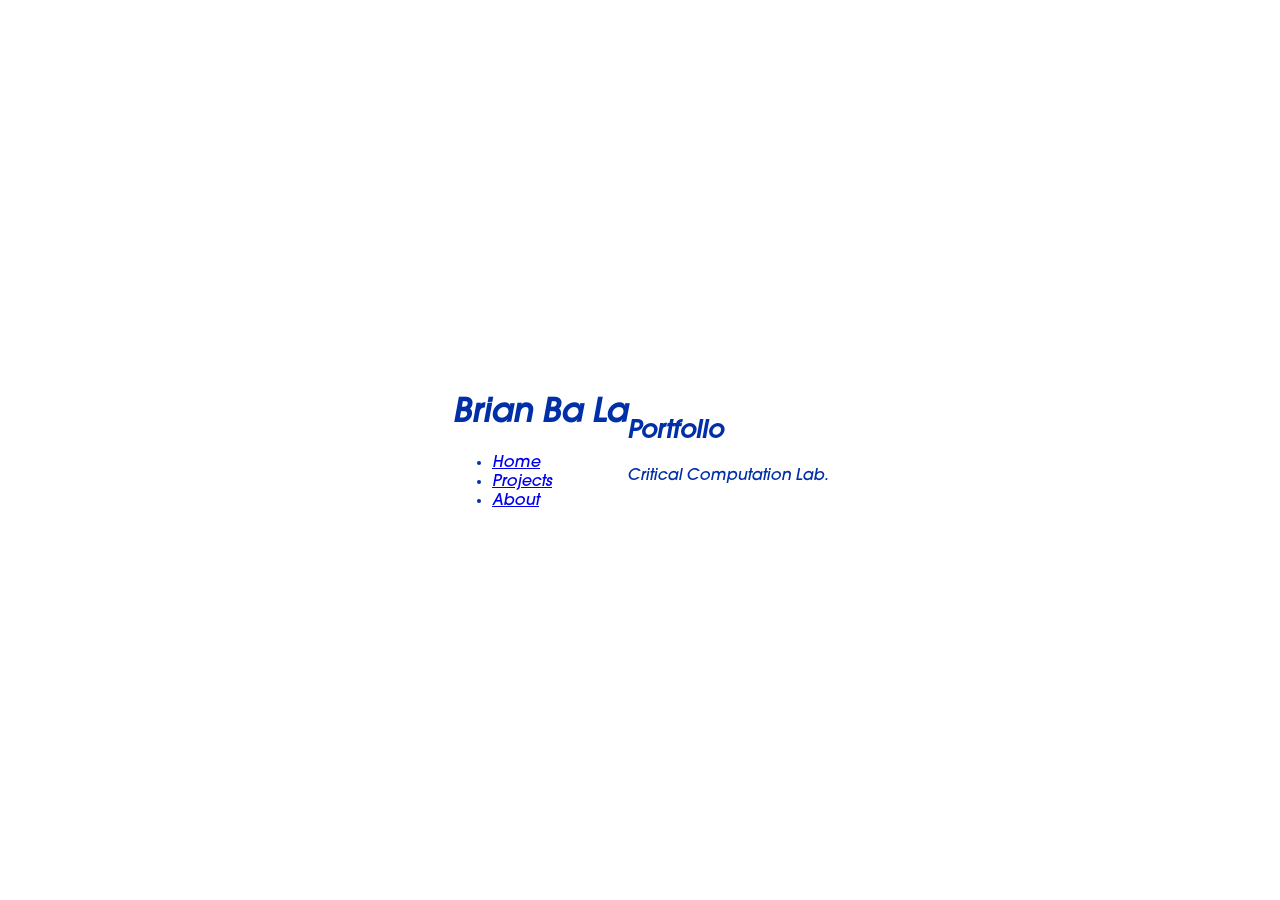
==== index.html @ 58b9da62 "new" ====
<!DOCTYPE html>
<html lang="en">
<head>
    <meta charset="UTF-8">
    <meta name="viewport" content="width=device-width, initial-scale=1.0">
    <title>Brian's Portfolio</title>
    <link rel="stylesheet" href="styles.css">
    <link href="https://cdnjs.cloudflare.com/ajax/libs/font-awesome/6.0.0/css/all.min.css" rel="stylesheet">
    <link href="https://fonts.googleapis.com/css2?family=Roboto:wght@400;500;700&display=swap" rel="stylesheet">
    <style>
        /* 初始隐藏项目和关于部分 */
        #projects, #about {
            display: none;
        }
    </style>
</head>
<body>
    <header>
        <h1 class="logo">Brian Ba La</h1>
        <nav>
            <ul>
                <li><a href="#home" onclick="showSection('home')">Home</a></li>
                <li><a href="#projects" onclick="showSection('projects')">Projects</a></li>
                <li><a href="#about" onclick="showSection('about')">About</a></li>
            </ul>
        </nav>
    </header>

    <main>
        <section id="home" class="intro">
            <h2>Portfolio</h2>
            <p>Critical Computation Lab.</p>
        </section>

        <section id="projects" class="projects">
            <h2>My Projects</h2>
            <div class="project-grid">
                <!-- Project 1 -->
                <div class="project-card">
                    <img src="images/cover1.jpg" alt="Drizzle, Downpour and Storm">
                    <h3>Drizzle, Downpour and Storm</h3>
                    <p>A story of Tsz Tung, at his turning point.</p>
                    <a href="1/project1.html" class="cta">View Project</a>
                </div>

                <!-- Project 8 -->
                <div class="project-card">
                    <img src="images/cover8.jpg" alt="Starry Greet">
                    <h3>Wild Research Simulator</h3>
                    <p>Discover Something Special!</p>
                    <a href="https://emptex.itch.io/wild-research-simulator" class="cta">View Project</a>
                </div>

                <!-- Project 9 -->
                <div class="project-card">
                    <img src="images/cover9.jpg" alt="Starry Greet">
                    <h3>Museum Solaris</h3>
                    <p>A Green Future</p>
                    <a href="https://emptex.itch.io/solarpunk-museum" class="cta">View Project</a>
                </div>
                
                <!-- Project 2 -->
                <div class="project-card">
                    <img src="images/cover2.jpg" alt="Starry Greet">
                    <h3>Galaxy Clock: Greeting</h3>
                    <p>Good Morning, Good Afternoon, Good Evening.</p>
                    <a href="2/project2.html" class="cta">View Project</a>
                </div>

                <!-- Project 3 -->
                <div class="project-card">
                    <img src="images/cover3.jpg" alt="Starry Greet">
                    <h3>Optical Illusion: Hermann Grid</h3>
                    <p>What shall you see?</p>
                    <a href="3/project3.html" class="cta">View Project</a>
                </div>

                 <!-- Project 4 -->
                 <div class="project-card">
                    <img src="images/cover4.jpg" alt="Starry Greet">
                    <h3>Lost & Found: Broze Keychain</h3>
                    <p>A shiny piece of memory.</p>
                    <a href="4/project4.html" class="cta">View Project</a>
                </div>

                 <!-- Project 5 -->
                 <div class="project-card">
                    <img src="images/cover5.jpg" alt="Starry Greet">
                    <h3>Data Visualization: Weekly Hydration</h3>
                    <p>Stay Hydrated</p>
                    <a href="5/project5.html" class="cta">View Project</a>
                </div>

                <!-- Project 6 -->
                <div class="project-card">
                    <img src="images/cover6.jpg" alt="Starry Greet">
                    <h3>Face Generator</h3>
                    <p>Thousand Hamlets in a Thousand People</p>
                    <a href="6/project6.html" class="cta">View Project</a>
                </div>

                <!-- Project 7 -->
                <div class="project-card">
                    <img src="images/cover7.jpg" alt="Starry Greet">
                    <h3>Exquisite Corpse</h3>
                    <p>Collaboration!</p>
                    <a href="7/project7.html" class="cta">View Project</a>
                </div>
            </div>
        </section>

        <section id="about" class="about">
            <h2>About Me</h2>
            <p>Hi, I'm Brian! I'm a passionate game design student blending technology and art to tell unique stories!</p>
        </section>
    </main>

    <script>
        // 初始显示Home部分
        document.getElementById('home').style.display = 'block';

        function showSection(sectionId) {
            // 隐藏所有部分
            document.querySelectorAll('main section').forEach(section => {
                section.style.display = 'none';
            });

            // 显示选中的部分
            document.getElementById(sectionId).style.display = 'block';
        }
    </script>
</body>
</html>
---- styles.css ----
@font-face {
  font-family: 'Novocento'; /* 给字体起一个名字 */
  src: url('../1/Font.otf') format('opentype'); /* 引用字体文件的路径 */
  font-weight: normal;
  font-style: normal;
}

/* 全局样式 */

body {
  margin: 0;
  padding: 0;
  display: flex;
  justify-content: center;
  align-items: center;
  min-height: 100vh; /* 确保内容填满整个视窗高度 */
  background: white; /* 深色背景 */
  font-family: 'Novocento','Times New Roman', Times, serif;
  color: #002fa7; /* 全局字体颜色为白色 */
}

/* 容器样式 */
.container {
  display: flex;
  justify-content: center; /* 水平居中 */
  align-items: center; /* 垂直居中 */
  gap: 40px; /* 画布和描述之间的间距 */
  flex-wrap: nowrap; /* 确保内容不换行 */
  transform: translateX(-200px); /* 整体左移30px，根据需求调整数值 */
}



/* 画布外容器样式 */
#canvas-container {
  display: flex;
  justify-content: center;
  align-items: center;
  width: 600px; /* 与画布大小保持一致 */
  height: 400px; /* 与画布大小保持一致 */
  position: relative;
  transform: translateX(-50px); /* 向左移动50px，根据需要调整数值 */
}


/* 画布区域 */
#p5-canvas {
  width: 100%; /* 画布填充父容器 */
  height: 100%;
  background: rgba(0, 0, 0, 0.5); /* 半透明背景，便于调试 */
  border: 1px solid #fff; /* 可选：添加白色边框 */
  transform: translateX(-50px); /* 向左移动50px，根据需要调整数值 */
}


/* 描述区域样式 */
.description {
  
  max-width: 500px; /* 描述区域的最大宽度 */
  text-align: left; /* 文本左对齐 */
  display: flex;
  flex-direction: column;
  justify-content: center;
  align-items: flex-start;
  gap: 30px; /* 标题和段落之间的间距 */
}

/* 标题样式 */
.description h2 {
  font-size: 69px;
  margin: 0;
}

/* 描述段落样式 */
.description p {
  font-size: 20px;
  margin: 0;
  line-height: 1.5;
}

/* 返回主页按钮样式 */
.back-home {
  display: inline-block;
  margin-top: 20px;
  padding: 10px 20px;
  background: #D7932A; /* 按钮背景颜色 */
  color: white; /* 按钮文字颜色 */
  text-decoration: none; /* 移除链接下划线 */
  font-size: 16px;
  border-radius: 5px; /* 按钮圆角 */
  transition: background 0.3s; /* 增加动画效果 */
}

.back-home:hover {
  background: #002fa7; /* 鼠标悬停时按钮背景变暗 */
}
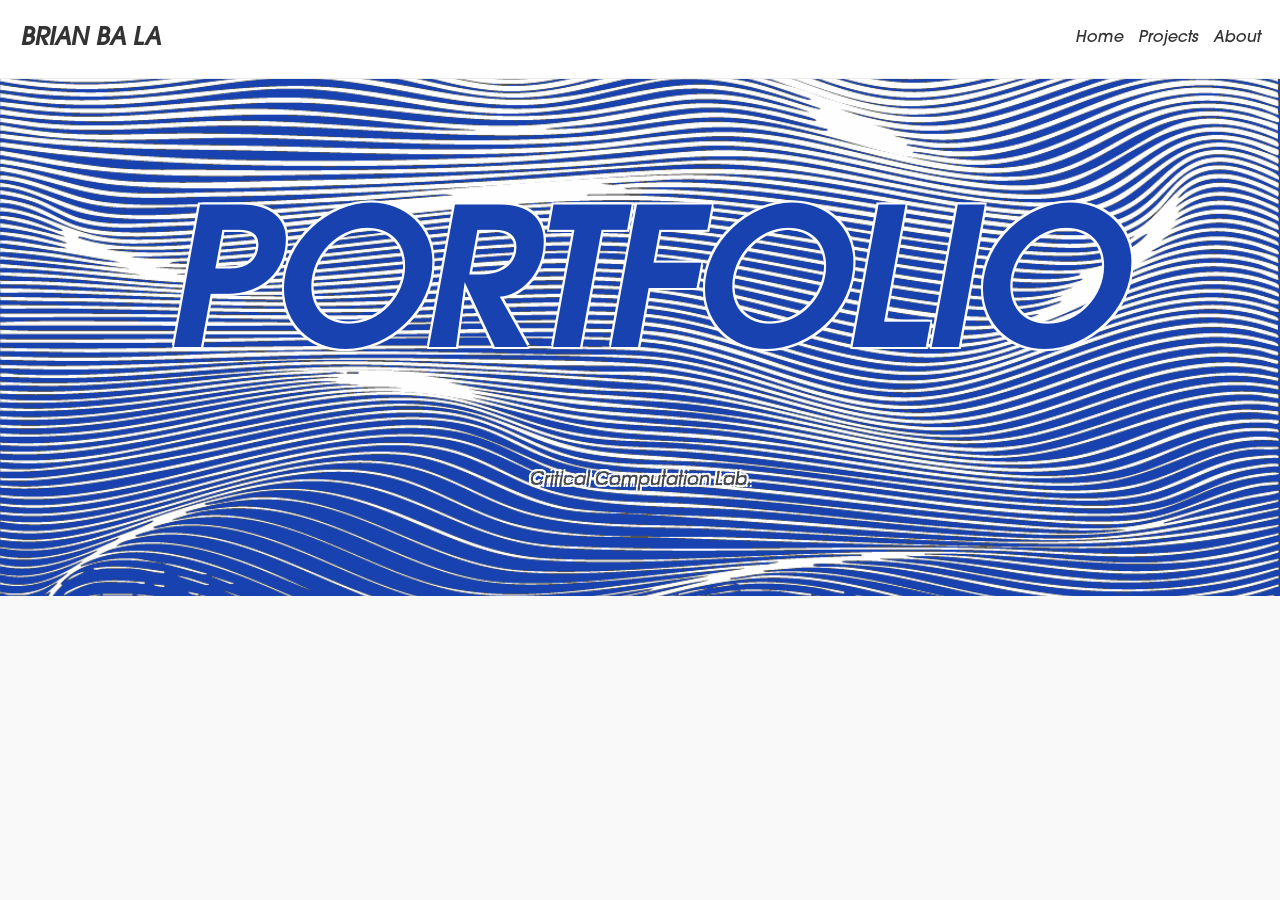
==== commit 2d420bfe: "new" ====
--- a/index.html
+++ b/index.html
@@ -106,6 +106,14 @@
                     <p>Collaboration!</p>
                     <a href="7/project7.html" class="cta">View Project</a>
                 </div>
+
+                <!-- Project 10 -->
+                <div class="project-card">
+                    <img src="images/cover10.jpg" alt="Interactive Typo">
+                    <h3>Interactive Typography</h3>
+                    <p>Magic of words!</p>
+                    <a href="10/project10.html" class="cta">View Project</a>
+                </div>
             </div>
         </section>
 
@@ -130,4 +138,4 @@
         }
     </script>
 </body>
-</html>
+</html>
--- a/styles.css
+++ b/styles.css
@@ -1,96 +1,255 @@
+﻿/* Root Variables for Colors */
 @font-face {
-  font-family: 'Novocento'; /* 给字体起一个名字 */
-  src: url('../1/Font.otf') format('opentype'); /* 引用字体文件的路径 */
-  font-weight: normal;
-  font-style: normal;
-}
-
-/* 全局样式 */
-
+    font-family: 'Novocento'; /* 给字体起一个名字 */
+    src: url('1/Font.otf') format('opentype'); /* 引用字体文件的路径 */
+    font-weight: normal;
+    font-style: normal;
+  }
+  
+:root {
+    --white: #ffffff;
+    --off-white: #f9f9f9;
+    --light-gray: #eaeaea;
+    --accent-blue: #002fa7; /* Klein blue accent */
+    --text-color: #333333; /* Subtle black for readability */
+     font-family: 'Novocento','Times New Roman', Times, serif;
+}
+#p5-canvas {
+    display: flex;
+    justify-content: center;
+    align-items: center;
+    width: 100vw; /* 全屏宽度 */
+    height: 100vh; /* 全屏高度 */
+    position: relative; /* 确保画布在页面中 */
+    margin: 0;
+    padding: 0;
+}
+
+
+/* Global Styles */
 body {
-  margin: 0;
-  padding: 0;
-  display: flex;
-  justify-content: center;
-  align-items: center;
-  min-height: 100vh; /* 确保内容填满整个视窗高度 */
-  background: white; /* 深色背景 */
-  font-family: 'Novocento','Times New Roman', Times, serif;
-  color: #002fa7; /* 全局字体颜色为白色 */
-}
-
-/* 容器样式 */
-.container {
-  display: flex;
-  justify-content: center; /* 水平居中 */
-  align-items: center; /* 垂直居中 */
-  gap: 40px; /* 画布和描述之间的间距 */
-  flex-wrap: nowrap; /* 确保内容不换行 */
-  transform: translateX(-200px); /* 整体左移30px，根据需求调整数值 */
-}
-
-
-
-/* 画布外容器样式 */
-#canvas-container {
-  display: flex;
-  justify-content: center;
-  align-items: center;
-  width: 600px; /* 与画布大小保持一致 */
-  height: 400px; /* 与画布大小保持一致 */
-  position: relative;
-  transform: translateX(-50px); /* 向左移动50px，根据需要调整数值 */
-}
-
-
-/* 画布区域 */
-#p5-canvas {
-  width: 100%; /* 画布填充父容器 */
-  height: 100%;
-  background: rgba(0, 0, 0, 0.5); /* 半透明背景，便于调试 */
-  border: 1px solid #fff; /* 可选：添加白色边框 */
-  transform: translateX(-50px); /* 向左移动50px，根据需要调整数值 */
-}
-
-
-/* 描述区域样式 */
-.description {
-  
-  max-width: 500px; /* 描述区域的最大宽度 */
-  text-align: left; /* 文本左对齐 */
-  display: flex;
-  flex-direction: column;
-  justify-content: center;
-  align-items: flex-start;
-  gap: 30px; /* 标题和段落之间的间距 */
-}
-
-/* 标题样式 */
-.description h2 {
-  font-size: 69px;
-  margin: 0;
-}
-
-/* 描述段落样式 */
-.description p {
-  font-size: 20px;
-  margin: 0;
-  line-height: 1.5;
-}
-
-/* 返回主页按钮样式 */
-.back-home {
-  display: inline-block;
-  margin-top: 20px;
-  padding: 10px 20px;
-  background: #D7932A; /* 按钮背景颜色 */
-  color: white; /* 按钮文字颜色 */
-  text-decoration: none; /* 移除链接下划线 */
-  font-size: 16px;
-  border-radius: 5px; /* 按钮圆角 */
-  transition: background 0.3s; /* 增加动画效果 */
-}
-
-.back-home:hover {
-  background: #002fa7; /* 鼠标悬停时按钮背景变暗 */
-}
+    font-family: 'Novocento','Times New Roman', Times, serif;
+    background-color: var(--off-white);
+    color: var(--text-color);
+    margin: 0;
+    padding: 0;
+    line-height: 1.6;
+}
+h1, h2, h3 {
+    margin: 0;
+    text-transform: uppercase;
+    font-weight: 700;
+    color: var(--text-color);
+}
+a {
+    color: var(--accent-blue);
+    text-decoration: none;
+    font-weight: 500;
+    transition: color 0.3s ease, transform 0.3s ease;
+}
+a:hover {
+    color: var(--accent-blue);
+    transform: scale(1.05);
+}
+
+/* Header */
+header {
+    display: flex;
+    justify-content: space-between;
+    align-items: center;
+    padding: 20px;
+    background-color: var(--white);
+    position: sticky;
+    top: 0;
+    z-index: 100;
+    border-bottom: 1px solid var(--light-gray);
+}
+header .logo {
+    font-size: 24px;
+}
+nav ul {
+    list-style: none;
+    display: flex;
+    gap: 15px;
+    padding: 0;
+    margin: 0;
+}
+nav a {
+    color: var(--text-color);
+    font-weight: 500;
+}
+nav a:hover {
+    color: var(--accent-blue);
+}
+
+/* Hero Section */
+.intro {
+    position: relative;
+    text-align: center;
+    padding: 80px 20px;
+    background-color: var(--off-white);
+    background-image: url('images/titleOverlay.png'); /* 替换为你的图片路径 */
+    background-size: cover; /* 让图片充满整个区域 */
+    background-position: center;
+    background-repeat: no-repeat;
+    opacity: 0.9; /* 调整透明度，让图片更融入背景 */
+}
+
+
+.intro-image {
+    position: relative; /* 保持 relative，不让它跑出父级 */
+    top: 20px; /* 轻微向下移动 */
+    width: 250px; /* 控制大小 */
+    display: block;
+    margin: 0 auto;
+    opacity: 0.8; /* 透明度 */
+}
+
+
+.intro h2 {
+    font-size: 180px;
+    color: var(--accent-blue);
+    text-shadow: 
+        -2px -2px 0 #fff,  
+        2px -2px 0 #fff,  
+        -2px 2px 0 #fff,  
+        2px 2px 0 #fff;  
+}
+.intro p {
+    font-size: 18px;
+    max-width: 600px;
+    margin: 20px auto;
+    text-shadow: 
+        -2px -2px 0 #fff,  
+        2px -2px 0 #fff,  
+        -2px 2px 0 #fff,  
+        2px 2px 0 #fff;  
+}
+
+.projects {
+    padding: 50px 20px;
+    background-color: var(--white);
+    text-align: center; /* 确保标题和内容整体居中 */
+}
+
+.project-grid {
+    display: grid;
+    grid-template-columns: repeat(3, minmax(150px, 1fr)); /* 每行两列，卡片宽度最小250px */
+    gap: 150px; /* 缩小卡片之间的间距 */
+    justify-content: center; /* 水平居中 */
+}
+
+.project-card {
+    background-color: var(--off-white);
+    padding: 20px;
+    border: 1px solid var(--light-gray);
+    border-radius: 10px;
+    text-align: center;
+    color: var(--text-color);
+    box-shadow: 0 4px 6px rgba(0, 0, 0, 0.1);
+    transition: transform 0.3s ease, box-shadow 0.3s ease, opacity 0.5s ease; /* 添加 opacity 过渡 */
+    max-width: 350px;
+    margin: 0 auto;
+    opacity: 1; /* 默认完全不透明 */
+}
+
+/* 定义点击后添加的淡出类 */
+.fade-out {
+    opacity: 0;
+}
+
+
+.project-card:hover {
+    transform: translateY(-5px);
+    box-shadow: 0 6px 10px rgba(0, 0, 0, 0.2);
+}
+
+.project-card img {
+    max-width: 100%;
+    height: auto;
+    border-radius: 5px;
+    margin-bottom: 15px;
+}
+
+.project-card h3 {
+    font-size: 1.4rem; /* 增大标题字体大小 */
+    margin-bottom: 10px;
+    color: var(--accent-blue);
+}
+
+.project-card p {
+    font-size: 1.1rem; /* 调整描述文字大小 */
+    margin-bottom: 15px;
+}
+
+.project-card .cta {
+    font-size: 1rem; /* 调整按钮字体大小 */
+    padding: 10px 20px; /* 增大按钮大小 */
+    border-radius: 5px;
+    background-color: var(--accent-blue);
+    color: var(--white);
+    text-decoration: none;
+    transition: background-color 0.3s ease;
+}
+
+.project-card .cta:hover {
+    background-color: var(--text-color);
+}
+
+
+/* About Section */
+.about {
+    padding: 50px 20px;
+    background-color: var(--off-white);
+    text-align: center;
+}
+.about p {
+    max-width: 600px;
+    margin: 0 auto;
+    font-size: 18px;
+    color: var(--text-color);
+}
+
+/* Contact Section */
+.contact {
+    padding: 50px 20px;
+    background-color: var(--white);
+}
+.contact form {
+    display: flex;
+    flex-direction: column;
+    gap: 15px;
+    max-width: 500px;
+    margin: 0 auto;
+}
+.contact input, .contact textarea, .contact button {
+    padding: 10px;
+    font-size: 16px;
+    border: 1px solid var(--light-gray);
+    border-radius: 5px;
+    background-color: var(--off-white);
+    color: var(--text-color);
+}
+.contact button {
+    background-color: var(--accent-blue);
+    color: var(--white);
+    border: none;
+    cursor: pointer;
+    font-weight: bold;
+    transition: background-color 0.3s ease;
+}
+.contact button:hover {
+    background-color: var(--text-color);
+    color: var(--white);
+}
+
+/* Footer */
+footer {
+    text-align: center;
+    padding: 20px;
+    background-color: var(--white);
+    color: var(--text-color);
+    border-top: 1px solid var(--light-gray);
+    font-size: 14px;
+}
+
